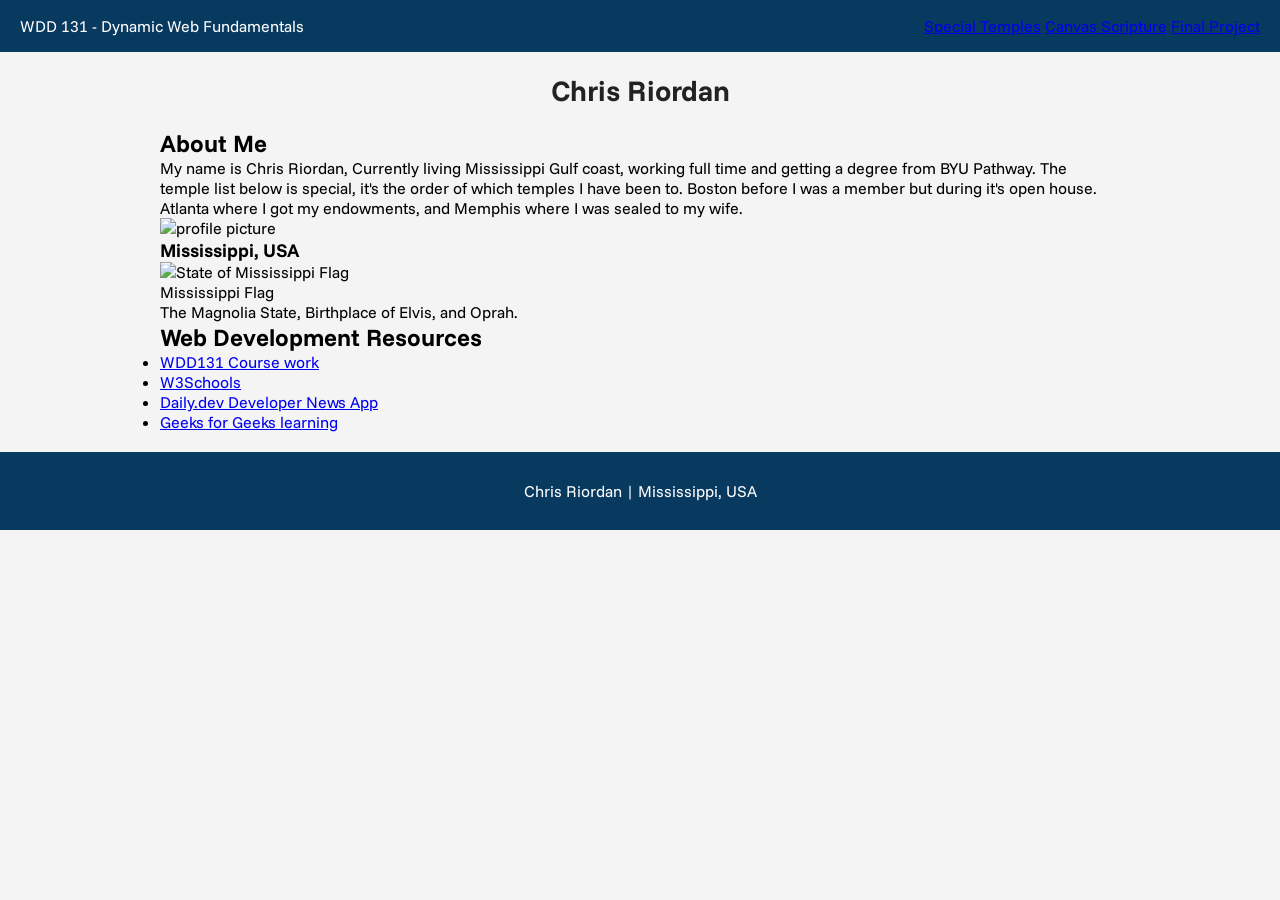
==== project/index.html @ 83b68d38 "project siteplan" ====
<!DOCTYPE html>
<html lang="en">

<head>
    <meta charset="UTF-8">
    <meta name="viewport" content="width=device-width, initial-scale=1.0">
    <meta name="author" content="Chris Riordan">
    <meta name="description" content="WDD 131 – Dynamic Web Fundamentals | Chris Riordan | WDD131 - Project home page">
    <link rel="stylesheet" href="styles/base.css">
    <title> WDD 131 – Dynamic Web Fundamentals – Chris Riordan </title>
    <script src="scripts/getdates.js" defer></script>
    <link rel="preconnect" href="https://fonts.googleapis.com">
    <link rel="preconnect" href="https://fonts.gstatic.com" crossorigin>
    <link href="https://fonts.googleapis.com/css2?family=Funnel+Sans:ital,wght@0,300..800;1,300..800&display=swap"
        rel="stylesheet">
</head>

<body>
    <header>
        <span id="course-title"> WDD 131 - Dynamic Web Fundamentals</span>
        <nav>
            <a href="temples.html">Special Temples</a>
            <a href="https://byupw.instructure.com/" target="_blank"> Canvas </a>
            <a href="https://www.churchofjesuschrist.org/study/scriptures/bofm/1-ne/3?lang=eng&id=p7#p7"
                target="_blank"> Scripture</a>
            <a href="finalproject/">Final Project</a>
        </nav>
    </header>
    <main>
        <h1>Chris Riordan</h1>
        <section class="card">
            <h2>About Me</h2>
            <div class="about-content">
                <p>My name is Chris Riordan, Currently living Mississippi Gulf coast, working full time and getting a
                    degree from BYU Pathway. The temple list below is special, it's the order of which temples I have
                    been to. Boston before I was a member but during it's open house. Atlanta where I got my endowments,
                    and Memphis where I was sealed to my wife.</p>
                <img src="images/profile.jpg" alt="profile picture">
            </div>

            <h3>Mississippi, USA</h3>
            <div class="location-content">
                <figure><img src="images/flag_of_mississippi.png" alt="State of Mississippi Flag">
                    <figcaption>Mississippi Flag</figcaption>
                </figure>
                <p>The Magnolia State, Birthplace of Elvis, and Oprah. </p>
            </div>
        </section>
        <section class="card">
            <h2>Web Development Resources</h2>

            <ul class="resources">
                <li><a href="https://byui-cse.github.io/wdd131-ww-course/">WDD131 Course work</a></li>
                <li><a href="https://www.w3schools.com/" title="W3Schools">W3Schools</a></li>
                <li><a href="https://daily.dev/" title="Daily.dev Developer News App">Daily.dev Developer News App</a>
                </li>
                <li><a href="https://www.geeksforgeeks.org/" title="Programming learning">Geeks for Geeks learning</a>
                </li>
            </ul>
        </section>
    </main>
    <footer>
        <p><span id="currentyear"></span> Chris Riordan | Mississippi, USA</p>
        <p id="lastModified"></p>
    </footer>
</body>

</html>
---- project/styles/base.css ----
:root {

    --primary-color: #08395f;
    --secondary-color: #2e2c2c;
    --background-color: #f4f4f4;
    --card-background: #ffffff;
    --text-color: #ffffff;
    --gallery-text-color: #222;

}

* {
    margin: 0;
    padding: 0;
    box-sizing: border-box;
}

body {

    font-family: 'Funnel Sans', sans-serif;
    background-color: var(--background-color);
    /*color: var(--text-color); */

}

header {
    background-color: var(--primary-color);
    ;
    color: var(--text-color);
    display: flex;
    justify-content: space-between;
    align-items: center;
    padding: 16px 20px;
    position: relative;
}

header .site-title {
    font-family: 'Funnel Sans', sans-serif;
    background-color: var(--primary-color);
    color: var(--text-color);
    font-size: 1.4rem;
    font-weight: 700;
}

.site-title a {
    font-family: 'Funnel Sans', sans-serif;
    color: var(--text-color);
    text-decoration: none;
}

.site-title a:hover {
    background-color: var(--primary-color);
}

#menu-button {
    background: none;
    border: none;
    color: var(--text-color);
    font-size: 2rem;
    cursor: pointer;
}

.nav-menu {
    display: none;
    flex-direction: column;
    width: 100%;
    position: absolute;
    top: 100%;
    left: 0;
    background-color: var(--primary-color);
    text-align: center
}

.nav-menu.show {
    display: flex;
}

.nav-menu a {
    font-family: 'Funnel Sans', sans-serif;
    color: var(--text-color);
    text-decoration: none;
    font-size: 1.1rem;
    padding: 15px 0;
}

.nav-menu a:hover {
    background-color: var(--primary-color);
}


main {
    padding: 20px;
    max-width: 1000px;
    margin: 0 auto;
}

main h1 {
    font-family: 'Funnel Sans', sans-serif;
    text-align: center;
    margin-bottom: 20px;
    font-size: 1.8rem;
    color: var(--gallery-text-color);
}

.temple-grid {
    display: grid;
    grid-template-columns: 1fr;
    gap: 25px;
}

.temple-cards {
    display: flex;
    flex-direction: column;
    align-items: center;
    background-color: var(--card-background);
    border-radius: 8PX;
    box-shadow: 0 4PX 10PX rgba(0, 0, 0, 0.08);
    overflow: hidden;
    transition: transform 0.3s ease, box-shadow 0.3s ease;
    margin: 0 10px;
}

.temple-cards:hover {
    transform: translateY(-5px);
    box-shadow: 0 6px 15px rgba(0, 0, 0, 0.15);
}

.temple-cards img {
    width: 100%;
    height: auto;
    aspect-ratio: 3 / 2;
    object-fit: cover;
}

.temple-cards span {
    margin: 0;
    color: var(--gallery-text-color);
    font-size: 1rem;
    font-weight: 500;
}

.temple-cards h3 {
    text-align: center;
    font-size: 1.2rem;
    color: var(--gallery-text-color);
}


footer {

    background-color: var(--primary-color);
    color: var(--text-color);
    text-align: center;
    padding: 1.5rem;
    margin-bottom: 1rem;

}

footer p {

    margin: .3rem 0;

}

#lastModified {

    font-size: .9rem;

}
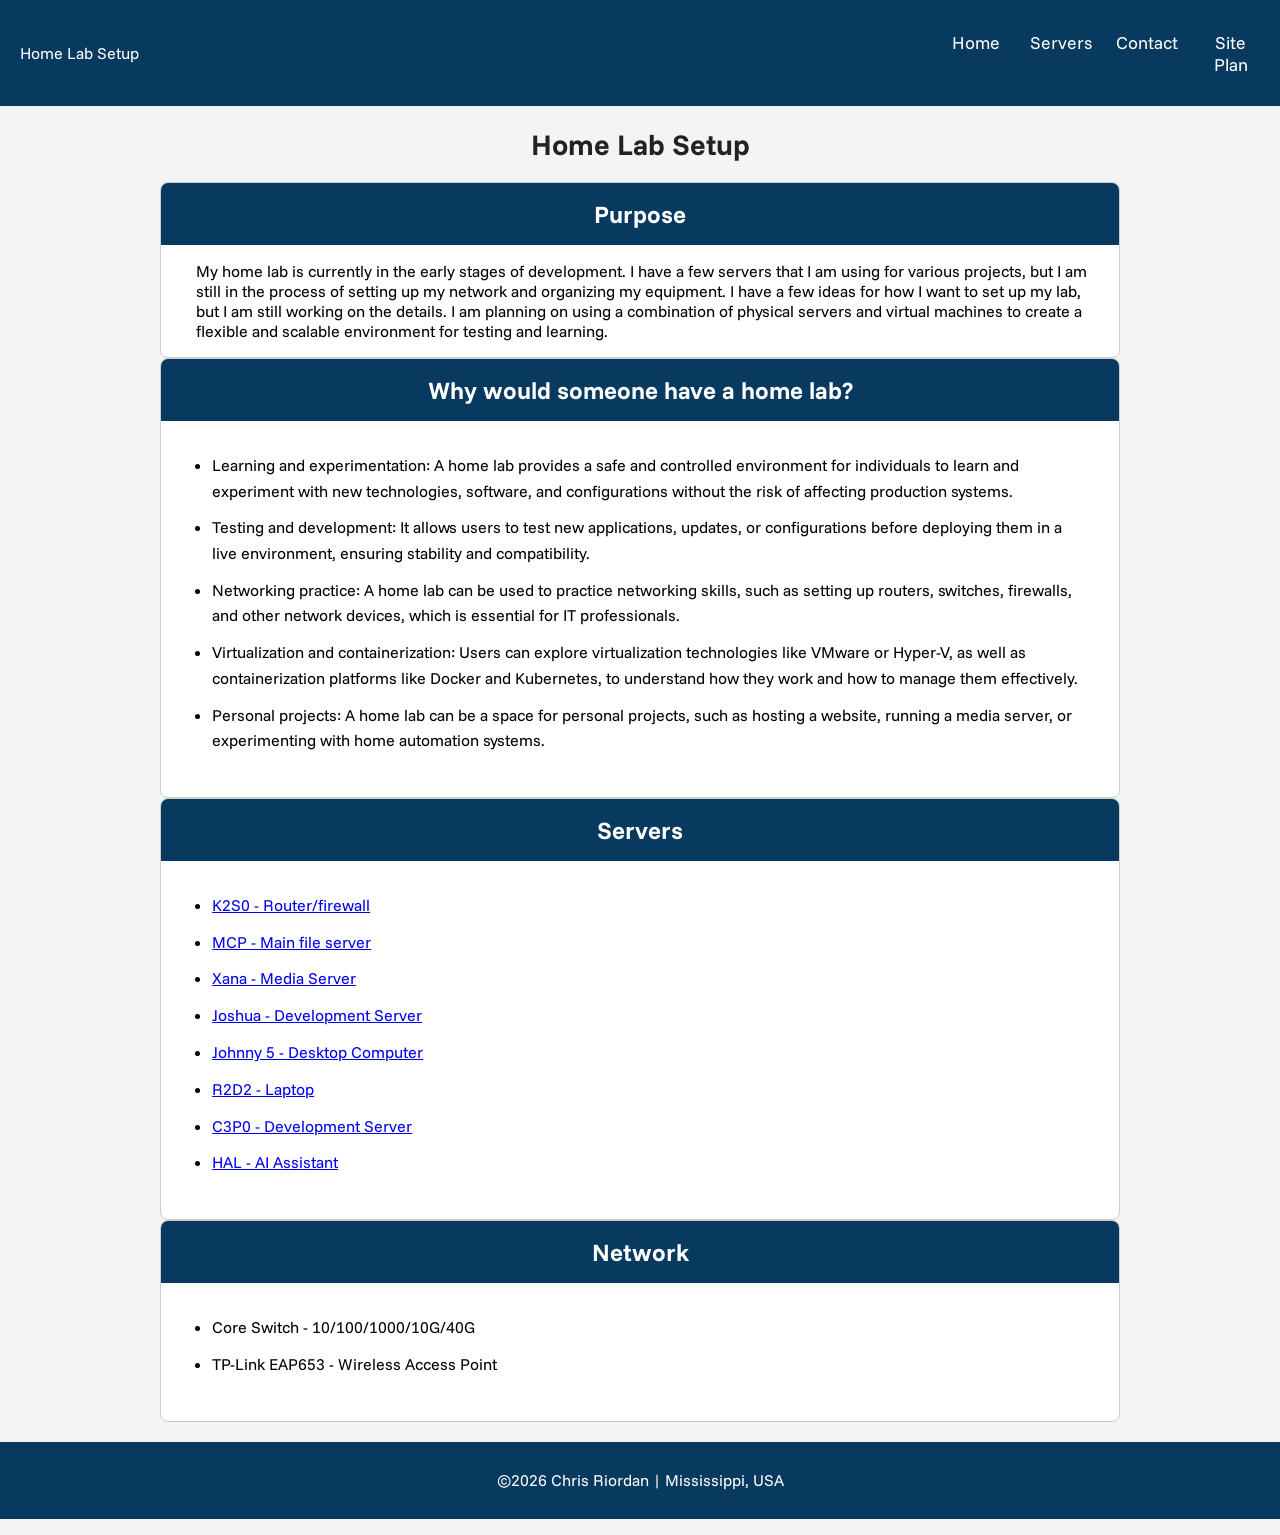
==== commit c351aa05: "upload base" ====
--- a/project/index.html
+++ b/project/index.html
@@ -5,9 +5,10 @@
     <meta charset="UTF-8">
     <meta name="viewport" content="width=device-width, initial-scale=1.0">
     <meta name="author" content="Chris Riordan">
-    <meta name="description" content="WDD 131 – Dynamic Web Fundamentals | Chris Riordan | WDD131 - Project home page">
+    <meta name="description" content="WDD 131 – Dynamic Web Fundamentals | Chris Riordan | WDD131 - Project index page">
     <link rel="stylesheet" href="styles/base.css">
-    <title> WDD 131 – Dynamic Web Fundamentals – Chris Riordan </title>
+    <link rel="stylesheet" href="styles/base-large.css">
+    <title> Homelab setup – Chris Riordan </title>
     <script src="scripts/getdates.js" defer></script>
     <link rel="preconnect" href="https://fonts.googleapis.com">
     <link rel="preconnect" href="https://fonts.gstatic.com" crossorigin>
@@ -17,51 +18,70 @@
 
 <body>
     <header>
-        <span id="course-title"> WDD 131 - Dynamic Web Fundamentals</span>
-        <nav>
-            <a href="temples.html">Special Temples</a>
-            <a href="https://byupw.instructure.com/" target="_blank"> Canvas </a>
-            <a href="https://www.churchofjesuschrist.org/study/scriptures/bofm/1-ne/3?lang=eng&id=p7#p7"
-                target="_blank"> Scripture</a>
-            <a href="finalproject/">Final Project</a>
+        <span class="Welcome">Home Lab Setup</span>
+        <button id="menu-button" aria-label="Open Menu">☰</button>
+        <nav class="nav-menu" id="nav-menu">
+            <a href="index.html" id="home">Home</a>
+            <a href="servers.html" id="servers">Servers</a>
+            <a href="contact.html" id="contact">Contact</a>
+            <a href="siteplan.html" id="site">Site Plan</a>
         </nav>
     </header>
     <main>
-        <h1>Chris Riordan</h1>
-        <section class="card">
-            <h2>About Me</h2>
-            <div class="about-content">
-                <p>My name is Chris Riordan, Currently living Mississippi Gulf coast, working full time and getting a
-                    degree from BYU Pathway. The temple list below is special, it's the order of which temples I have
-                    been to. Boston before I was a member but during it's open house. Atlanta where I got my endowments,
-                    and Memphis where I was sealed to my wife.</p>
-                <img src="images/profile.jpg" alt="profile picture">
-            </div>
+        <h1> Home Lab Setup</h1>
+        <div class="card">
+            <h2>Purpose</h2>
+            <p>My home lab is currently in the early stages of development. I have a few servers that I am using for
+                various projects, but I am still in the process of setting up my network and organizing my
+                equipment.
+                I have a few ideas for how I want to set up my lab, but I am still working on the details. I am
+                planning on using a combination of physical servers and virtual machines to create a flexible and
+                scalable environment for testing and learning.</p>
 
-            <h3>Mississippi, USA</h3>
-            <div class="location-content">
-                <figure><img src="images/flag_of_mississippi.png" alt="State of Mississippi Flag">
-                    <figcaption>Mississippi Flag</figcaption>
-                </figure>
-                <p>The Magnolia State, Birthplace of Elvis, and Oprah. </p>
-            </div>
-        </section>
-        <section class="card">
-            <h2>Web Development Resources</h2>
+        </div>
+        <div class="card">
+            <h2>Why would someone have a home lab?</h2>
+            <ul>
+                <li>Learning and experimentation: A home lab provides a safe and controlled environment for individuals
+                    to learn and experiment with new technologies, software, and configurations without the risk of
+                    affecting production systems.</li>
+                <li>Testing and development: It allows users to test new applications, updates, or configurations before
+                    deploying them in a live environment, ensuring stability and compatibility.</li>
+                <li>Networking practice: A home lab can be used to practice networking skills, such as setting up
+                    routers, switches, firewalls, and other network devices, which is essential for IT professionals.
+                </li>
+                <li>Virtualization and containerization: Users can explore virtualization technologies like VMware or
+                    Hyper-V, as well as containerization platforms like Docker and Kubernetes, to understand how they
+                    work and how to manage them effectively.</li>
+                <li>Personal projects: A home lab can be a space for personal projects, such as hosting a website,
+                    running a media server, or experimenting with home automation systems.</li>
+            </ul>
 
-            <ul class="resources">
-                <li><a href="https://byui-cse.github.io/wdd131-ww-course/">WDD131 Course work</a></li>
-                <li><a href="https://www.w3schools.com/" title="W3Schools">W3Schools</a></li>
-                <li><a href="https://daily.dev/" title="Daily.dev Developer News App">Daily.dev Developer News App</a>
-                </li>
-                <li><a href="https://www.geeksforgeeks.org/" title="Programming learning">Geeks for Geeks learning</a>
-                </li>
+        </div>
+        <div class="card">
+            <h2>Servers</h2>
+            <ul>
+                <li><a href="servers.html#k2s0">K2S0 - Router/firewall</a></li>
+                <li><a href="servers.html#mcp">MCP - Main file server</a></li>
+                <li><a href="servers.html#xana">Xana - Media Server</a></li>
+                <li><a href="servers.html#joshua">Joshua - Development Server</a></li>
+                <li><a href="servers.html#johnny5">Johnny 5 - Desktop Computer</a></li>
+                <li><a href="servers.html#r2d2">R2D2 - Laptop</a></li>
+                <li><a href="servers.html#c3p0">C3P0 - Development Server</a></li>
+                <li><a href="servers.html#hal">HAL - AI Assistant</a></li>
             </ul>
-        </section>
+        </div>
+        <div class="card">
+            <h2>Network</h2>
+            <ul>
+                <li>Core Switch - 10/100/1000/10G/40G</li>
+                <li>TP-Link EAP653 - Wireless Access Point</li>
+            </ul>
+        </div>
     </main>
     <footer>
         <p><span id="currentyear"></span> Chris Riordan | Mississippi, USA</p>
-        <p id="lastModified"></p>
+        <p id="lastmodified"></p>
     </footer>
 </body>
 
--- a/project/styles/base.css
+++ b/project/styles/base.css
@@ -32,6 +32,61 @@
     align-items: center;
     padding: 16px 20px;
     position: relative;
+
+}
+
+header a:visited {
+    color: var(--text-color);
+}
+
+h1,
+h2,
+h3,
+#course-title {
+
+    font-family: 'Funnel Sans', sans-serif;
+
+}
+
+#course-title {
+
+    display: block;
+    background-color: var(--primary-color);
+    color: var(--text-color);
+    text-align: center;
+    padding: 1.5rem;
+    font-size: 1.8rem;
+
+}
+
+nav {
+
+    display: flex;
+    justify-content: space-around;
+    background-color: var(--secondary-color);
+    color: var(--text-color);
+
+}
+
+nav a {
+
+    color: var(--text-color);
+    text-decoration: none;
+    padding: 1rem;
+    flex: 1;
+    text-align: center;
+    font-size: 1.2rem;
+
+}
+
+nav a:hover {
+    color: var(--text-color);
+    background-color: #555;
+
+}
+
+nav a:visited {
+    color: var(--text-color);
 }
 
 header .site-title {
@@ -166,4 +221,53 @@
 
     font-size: .9rem;
 
+}
+
+
+.card {
+
+    background-color: var(--card-background);
+    border: 1px solid #ccc;
+    border-radius: 8px;
+    overflow: hidden;
+
+}
+
+.card h2 {
+
+    background-color: var(--primary-color);
+    color: white;
+    text-align: center;
+    padding: 1rem;
+
+}
+
+.card h3 {
+
+    text-align: center;
+    padding: .5rem;
+    font-size: 1.5rem;
+    border-bottom: 1px solid #ddd;
+
+}
+
+.card p {
+
+    padding: 1rem;
+    margin-left: 1.2rem;
+
+}
+
+.card ul {
+
+    padding: 2rem;
+    margin-left: 1.2rem;
+
+}
+
+.card li {
+
+    margin-bottom: .7rem;
+    line-height: 1.6;
+
 }
--- a/project/styles/base-large.css
+++ b/project/styles/base-large.css
@@ -0,0 +1,26 @@
+@media (min-width: 768px) {
+    #menu-button {
+        display: none;
+    }
+    .nav-menu {
+        display: flex;
+        flex-direction: row;
+        position: static;
+        width: auto;
+        border: none;
+        gap: 24px;
+    }
+    nav-menu a {
+        padding: 0;
+        border: none;
+        font-size: 0.95rem;
+    }
+    .nav-menu a:hover {
+        background-color: transparent;
+        text-decoration: underline;
+        opacity: 0.8;
+    }
+    .temple-grid {
+        grid-template-columns: repeat(3, 1fr);
+    }
+}
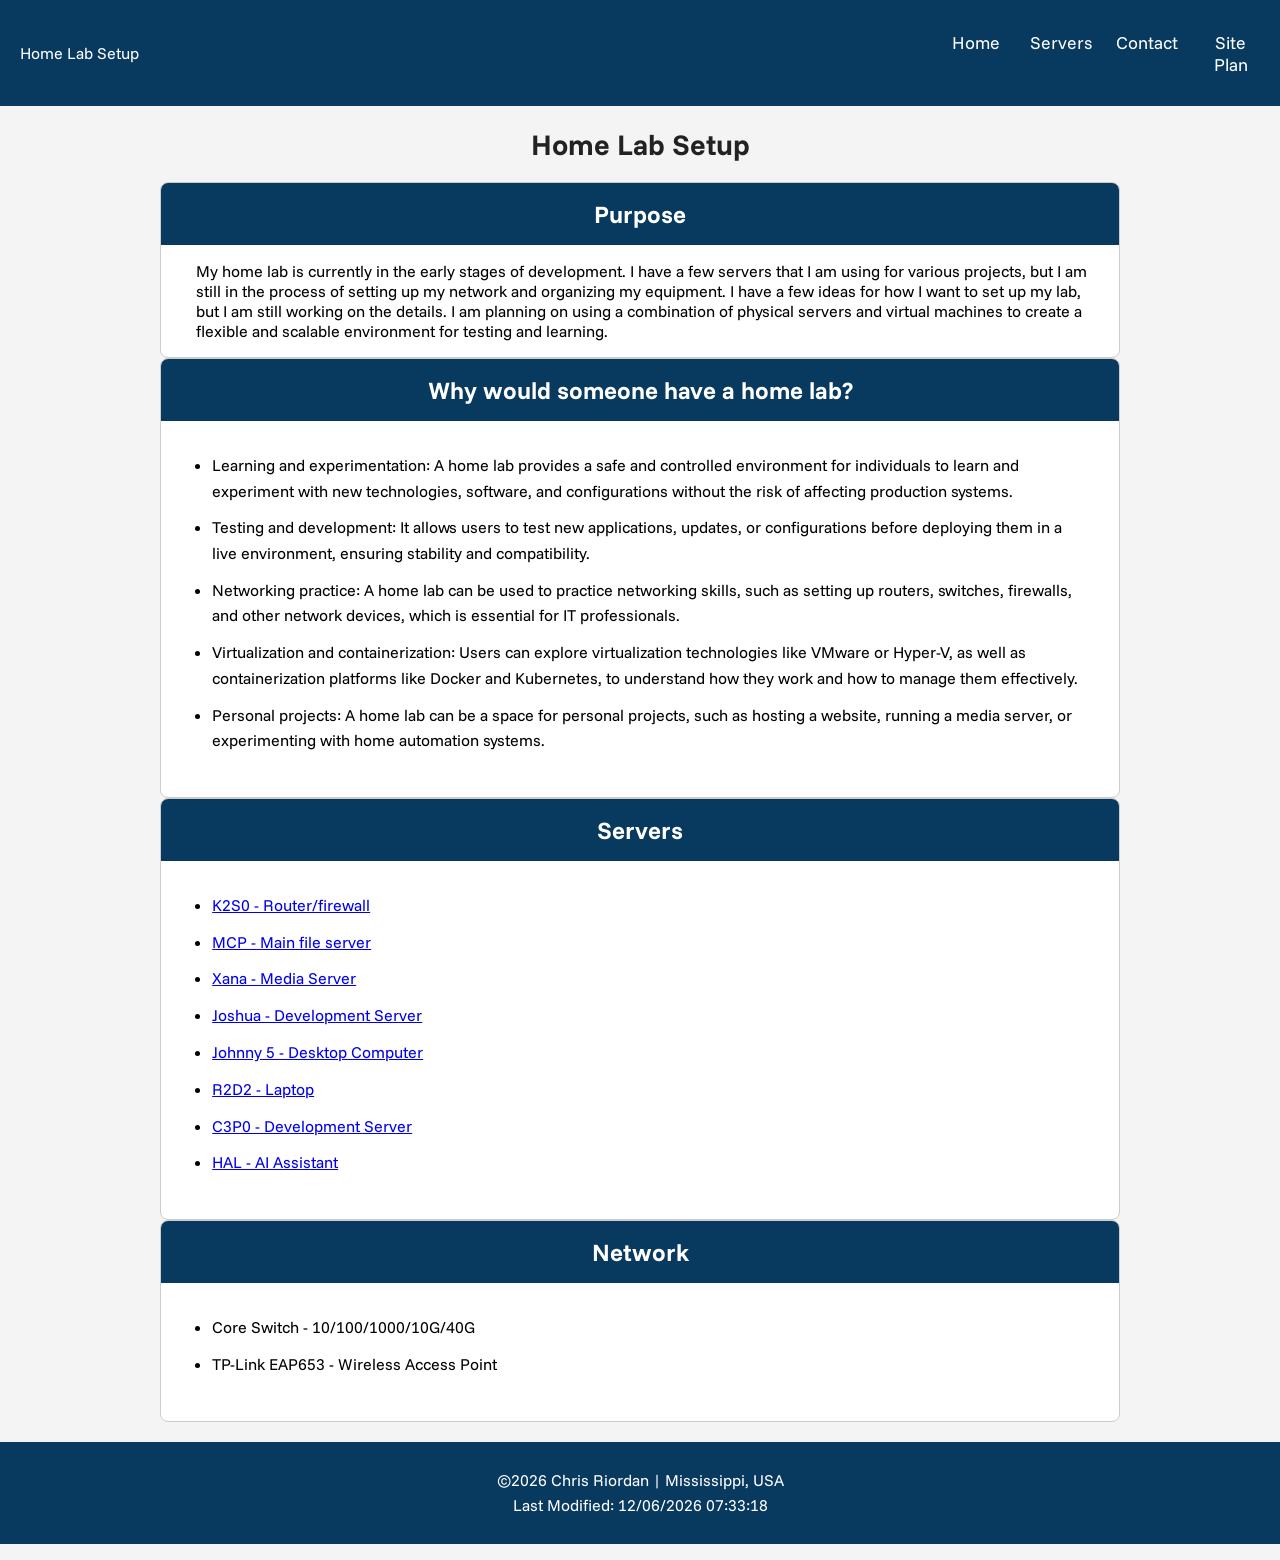
==== commit 610abe86: "more uploads" ====
--- a/project/index.html
+++ b/project/index.html
@@ -9,7 +9,7 @@
     <link rel="stylesheet" href="styles/base.css">
     <link rel="stylesheet" href="styles/base-large.css">
     <title> Homelab setup – Chris Riordan </title>
-    <script src="scripts/getdates.js" defer></script>
+    <script src="scripts/servers.js" defer></script>
     <link rel="preconnect" href="https://fonts.googleapis.com">
     <link rel="preconnect" href="https://fonts.gstatic.com" crossorigin>
     <link href="https://fonts.googleapis.com/css2?family=Funnel+Sans:ital,wght@0,300..800;1,300..800&display=swap"
@@ -61,13 +61,13 @@
         <div class="card">
             <h2>Servers</h2>
             <ul>
-                <li><a href="servers.html#k2s0">K2S0 - Router/firewall</a></li>
-                <li><a href="servers.html#mcp">MCP - Main file server</a></li>
-                <li><a href="servers.html#xana">Xana - Media Server</a></li>
-                <li><a href="servers.html#joshua">Joshua - Development Server</a></li>
-                <li><a href="servers.html#johnny5">Johnny 5 - Desktop Computer</a></li>
-                <li><a href="servers.html#r2d2">R2D2 - Laptop</a></li>
-                <li><a href="servers.html#c3p0">C3P0 - Development Server</a></li>
+                <li><a href="servers.html#security">K2S0 - Router/firewall</a></li>
+                <li><a href="servers.html#storage">MCP - Main file server</a></li>
+                <li><a href="servers.html#media">Xana - Media Server</a></li>
+                <li><a href="servers.html#development">Joshua - Development Server</a></li>
+                <li><a href="servers.html#desktop">Johnny 5 - Desktop Computer</a></li>
+                <li><a href="servers.html#laptop">R2D2 - Laptop</a></li>
+                <li><a href="servers.html#development">C3P0 - Development Server</a></li>
                 <li><a href="servers.html#hal">HAL - AI Assistant</a></li>
             </ul>
         </div>
--- a/project/styles/base.css
+++ b/project/styles/base.css
@@ -157,13 +157,13 @@
     color: var(--gallery-text-color);
 }
 
-.temple-grid {
+.server-grid {
     display: grid;
     grid-template-columns: 1fr;
     gap: 25px;
 }
 
-.temple-cards {
+.server-cards {
     display: flex;
     flex-direction: column;
     align-items: center;
@@ -175,29 +175,30 @@
     margin: 0 10px;
 }
 
-.temple-cards:hover {
+.server-cards:hover {
     transform: translateY(-5px);
     box-shadow: 0 6px 15px rgba(0, 0, 0, 0.15);
 }
 
-.temple-cards img {
+.server-cards img {
     width: 100%;
     height: auto;
     aspect-ratio: 3 / 2;
     object-fit: cover;
 }
 
-.temple-cards span {
+.server-cards span {
     margin: 0;
     color: var(--gallery-text-color);
     font-size: 1rem;
     font-weight: 500;
 }
 
-.temple-cards h3 {
+.server-cards h2 {
+    background-color: var(--primary-color);
     text-align: center;
     font-size: 1.2rem;
-    color: var(--gallery-text-color);
+    color: var(--text-color);
 }
 
 
--- a/project/styles/base-large.css
+++ b/project/styles/base-large.css
@@ -2,6 +2,7 @@
     #menu-button {
         display: none;
     }
+
     .nav-menu {
         display: flex;
         flex-direction: row;
@@ -10,17 +11,20 @@
         border: none;
         gap: 24px;
     }
+
     nav-menu a {
         padding: 0;
         border: none;
         font-size: 0.95rem;
     }
+
     .nav-menu a:hover {
         background-color: transparent;
         text-decoration: underline;
         opacity: 0.8;
     }
-    .temple-grid {
+
+    .server-grid {
         grid-template-columns: repeat(3, 1fr);
     }
 }
